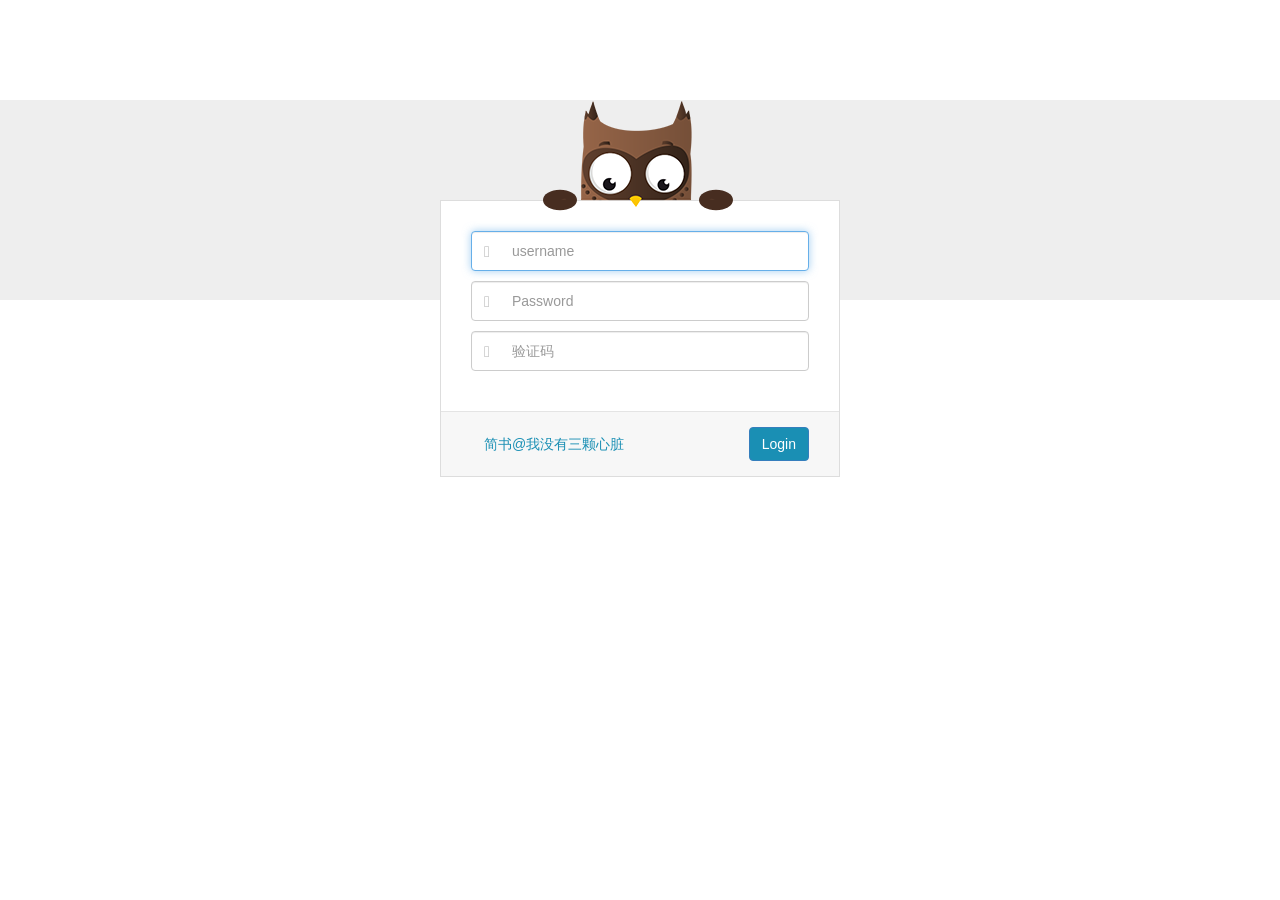
==== src/main/resources/static/owl.html @ 16ed8eb2 "<添加>添加具有特效的登录页面" ====
<!DOCTYPE html>
<html lang="en">
<head>
    <meta charset="UTF-8">
    <title>登录页面</title>
    <link href="css/lrtk.css" rel="stylesheet"/>
</head>
<body>
<div id="login">
    <div class="wrapper">
        <div class="login">
            <form id="form" action="admin/login" method="post" class="container offset1 loginform">
                <div id="owl-login">
                    <div class="hand"></div>
                    <div class="hand hand-r"></div>
                    <div class="arms">
                        <div class="arm"></div>
                        <div class="arm arm-r"></div>
                    </div>
                </div>
                <div class="pad">
                    <!--<input type="hidden" name="_csrf" value="9IAtUxV2CatyxHiK2LxzOsT6wtBE6h8BpzOmk=">-->
                    <div class="control-group">
                        <div class="controls">
                            <label for="username" class="control-label fa fa-user"></label>
                            <input id="username" name="username" placeholder="username" tabindex="1"
                                   autofocus="autofocus" class="form-control input-medium">
                        </div>
                    </div>
                    <div class="control-group">
                        <div class="controls">
                            <label for="password" class="control-label fa fa-asterisk"></label>
                            <input id="password" type="password" name="password" placeholder="Password" tabindex="2"
                                   class="form-control input-medium">
                        </div>
                    </div>
                    <div class="control-group">
                        <div class="controls">
                            <label for="kaptcha" class="control-label fa fa-user"></label>
                            <input id="kaptcha" name="kaptcha" placeholder="验证码" tabindex="1" class="form-control input-medium">
                        </div>
                    </div>
                </div>
                <div class="form-actions">
                    <a href="https://www.jianshu.com/u/a40d61a49221/" tabindex="5"
                       class="btn pull-left btn-link">简书@我没有三颗心脏</a>
                    <button id="submitBtn" tabindex="4" class="btn btn-primary">Login</button>
                </div>
            </form>
        </div>
    </div>
    <script src="https://cdn.jsdelivr.net/npm/jquery@1.12.4/dist/jquery.min.js"></script>
    <script>
        $(function () {

            $('#login #password').focus(function () {
                $('#owl-login').addClass('password');
            }).blur(function () {
                $('#owl-login').removeClass('password');
            });
        });

    </script>
</div>
<!-- 代码 结束 -->
</body>
</html>
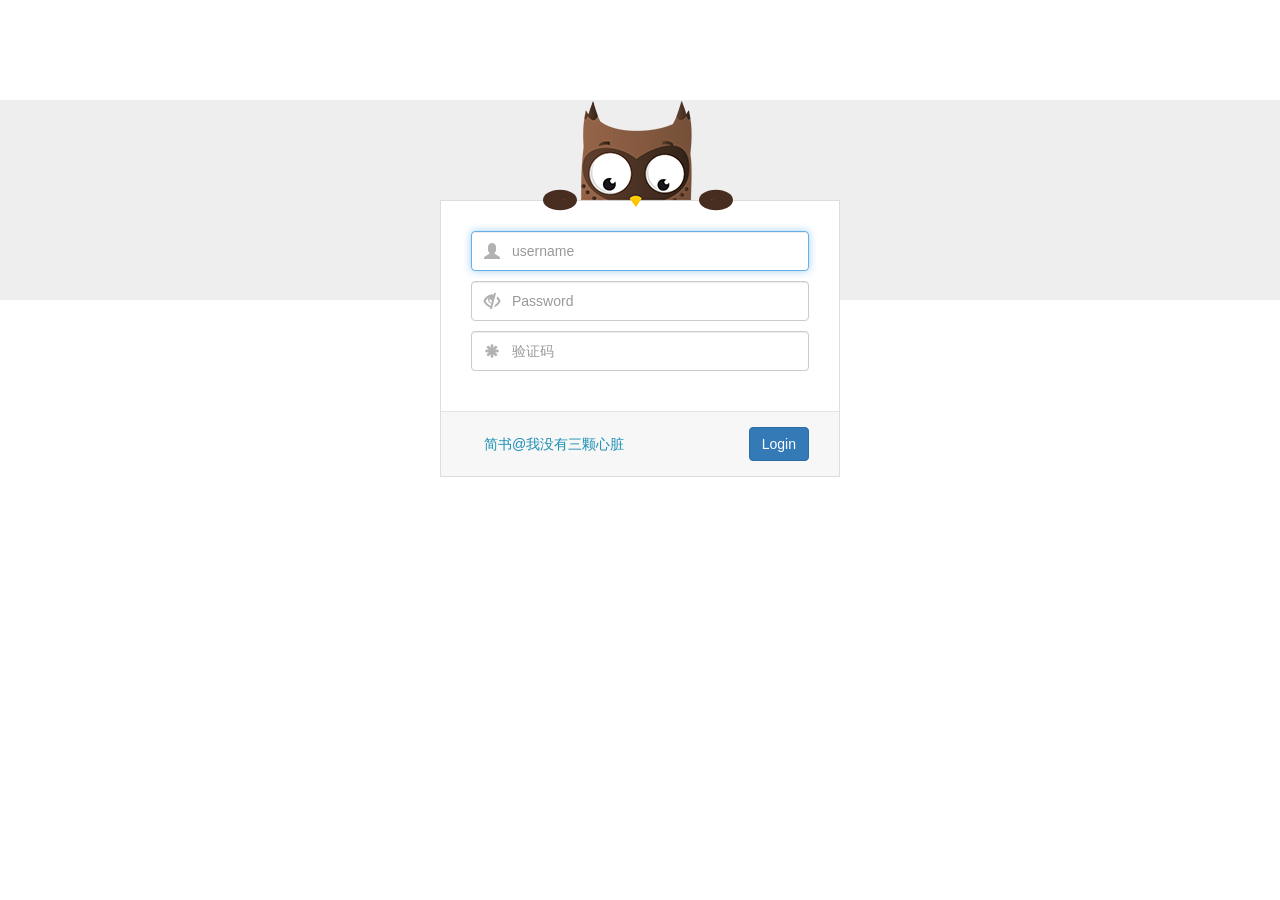
==== commit ad201d2c: "<修改>修改输入框的字体图标" ====
--- a/src/main/resources/static/owl.html
+++ b/src/main/resources/static/owl.html
@@ -4,6 +4,8 @@
     <meta charset="UTF-8">
     <title>登录页面</title>
     <link href="css/lrtk.css" rel="stylesheet"/>
+    <!-- 最新版本的 Bootstrap 核心 CSS 文件 -->
+    <link rel="stylesheet" href="https://cdn.jsdelivr.net/npm/bootstrap@3.3.7/dist/css/bootstrap.min.css" integrity="sha384-BVYiiSIFeK1dGmJRAkycuHAHRg32OmUcww7on3RYdg4Va+PmSTsz/K68vbdEjh4u" crossorigin="anonymous">
 </head>
 <body>
 <div id="login">
@@ -22,21 +24,21 @@
                     <!--<input type="hidden" name="_csrf" value="9IAtUxV2CatyxHiK2LxzOsT6wtBE6h8BpzOmk=">-->
                     <div class="control-group">
                         <div class="controls">
-                            <label for="username" class="control-label fa fa-user"></label>
+                            <label for="username" class="control-label glyphicon glyphicon-user"></label>
                             <input id="username" name="username" placeholder="username" tabindex="1"
                                    autofocus="autofocus" class="form-control input-medium">
                         </div>
                     </div>
                     <div class="control-group">
                         <div class="controls">
-                            <label for="password" class="control-label fa fa-asterisk"></label>
+                            <label for="password" class="control-label glyphicon glyphicon-eye-close"></label>
                             <input id="password" type="password" name="password" placeholder="Password" tabindex="2"
                                    class="form-control input-medium">
                         </div>
                     </div>
                     <div class="control-group">
                         <div class="controls">
-                            <label for="kaptcha" class="control-label fa fa-user"></label>
+                            <label for="kaptcha" class="control-label glyphicon glyphicon-asterisk"></label>
                             <input id="kaptcha" name="kaptcha" placeholder="验证码" tabindex="1" class="form-control input-medium">
                         </div>
                     </div>
@@ -61,6 +63,8 @@
         });
 
     </script>
+    <!-- 最新的 Bootstrap 核心 JavaScript 文件 -->
+    <script src="https://cdn.jsdelivr.net/npm/bootstrap@3.3.7/dist/js/bootstrap.min.js" integrity="sha384-Tc5IQib027qvyjSMfHjOMaLkfuWVxZxUPnCJA7l2mCWNIpG9mGCD8wGNIcPD7Txa" crossorigin="anonymous"></script>
 </div>
 <!-- 代码 结束 -->
 </body>
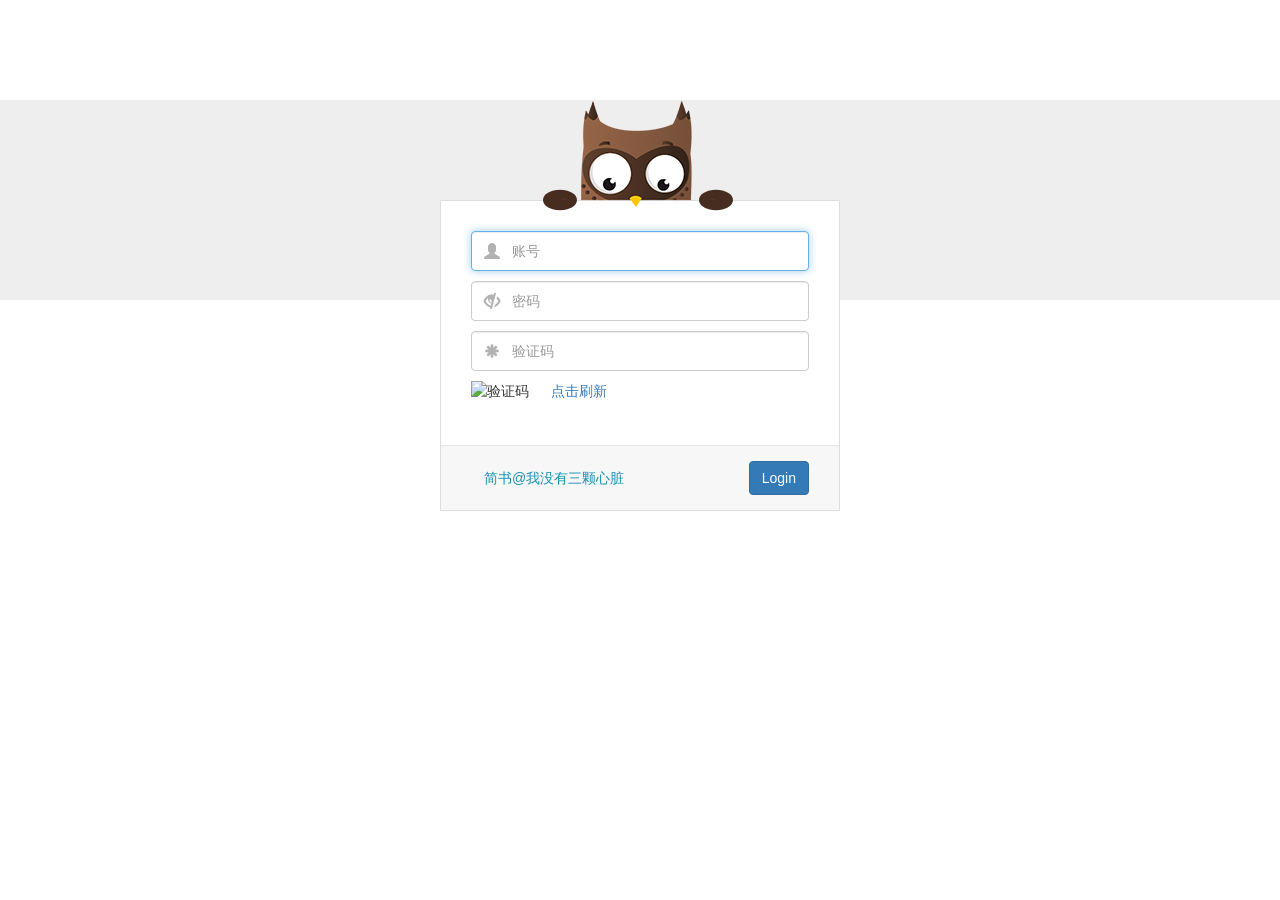
==== commit 909e09e8: "<修改>添加验证码" ====
--- a/src/main/resources/static/owl.html
+++ b/src/main/resources/static/owl.html
@@ -25,14 +25,14 @@
                     <div class="control-group">
                         <div class="controls">
                             <label for="username" class="control-label glyphicon glyphicon-user"></label>
-                            <input id="username" name="username" placeholder="username" tabindex="1"
+                            <input id="username" name="username" placeholder="账号" tabindex="1"
                                    autofocus="autofocus" class="form-control input-medium">
                         </div>
                     </div>
                     <div class="control-group">
                         <div class="controls">
                             <label for="password" class="control-label glyphicon glyphicon-eye-close"></label>
-                            <input id="password" type="password" name="password" placeholder="Password" tabindex="2"
+                            <input id="password" type="password" name="password" placeholder="密码" tabindex="2"
                                    class="form-control input-medium">
                         </div>
                     </div>
@@ -40,6 +40,12 @@
                         <div class="controls">
                             <label for="kaptcha" class="control-label glyphicon glyphicon-asterisk"></label>
                             <input id="kaptcha" name="kaptcha" placeholder="验证码" tabindex="1" class="form-control input-medium">
+                        </div>
+                    </div>
+                    <div class="control-group">
+                        <div class="controls">
+                            <img src="/getKaptchaImage" onclick="changeCaptcha()" width="80" height="34" id="captcha" class="captcha changeCaptcha pull-left margin-r-5" alt="验证码"/>
+                            <a href="javascript:changeCaptcha()">点击刷新</a>
                         </div>
                     </div>
                 </div>
@@ -62,6 +68,10 @@
             });
         });
 
+        function changeCaptcha() {
+            var url = '/getKaptchaImage';
+            $("#captcha").attr("src", url);
+        }
     </script>
     <!-- 最新的 Bootstrap 核心 JavaScript 文件 -->
     <script src="https://cdn.jsdelivr.net/npm/bootstrap@3.3.7/dist/js/bootstrap.min.js" integrity="sha384-Tc5IQib027qvyjSMfHjOMaLkfuWVxZxUPnCJA7l2mCWNIpG9mGCD8wGNIcPD7Txa" crossorigin="anonymous"></script>
